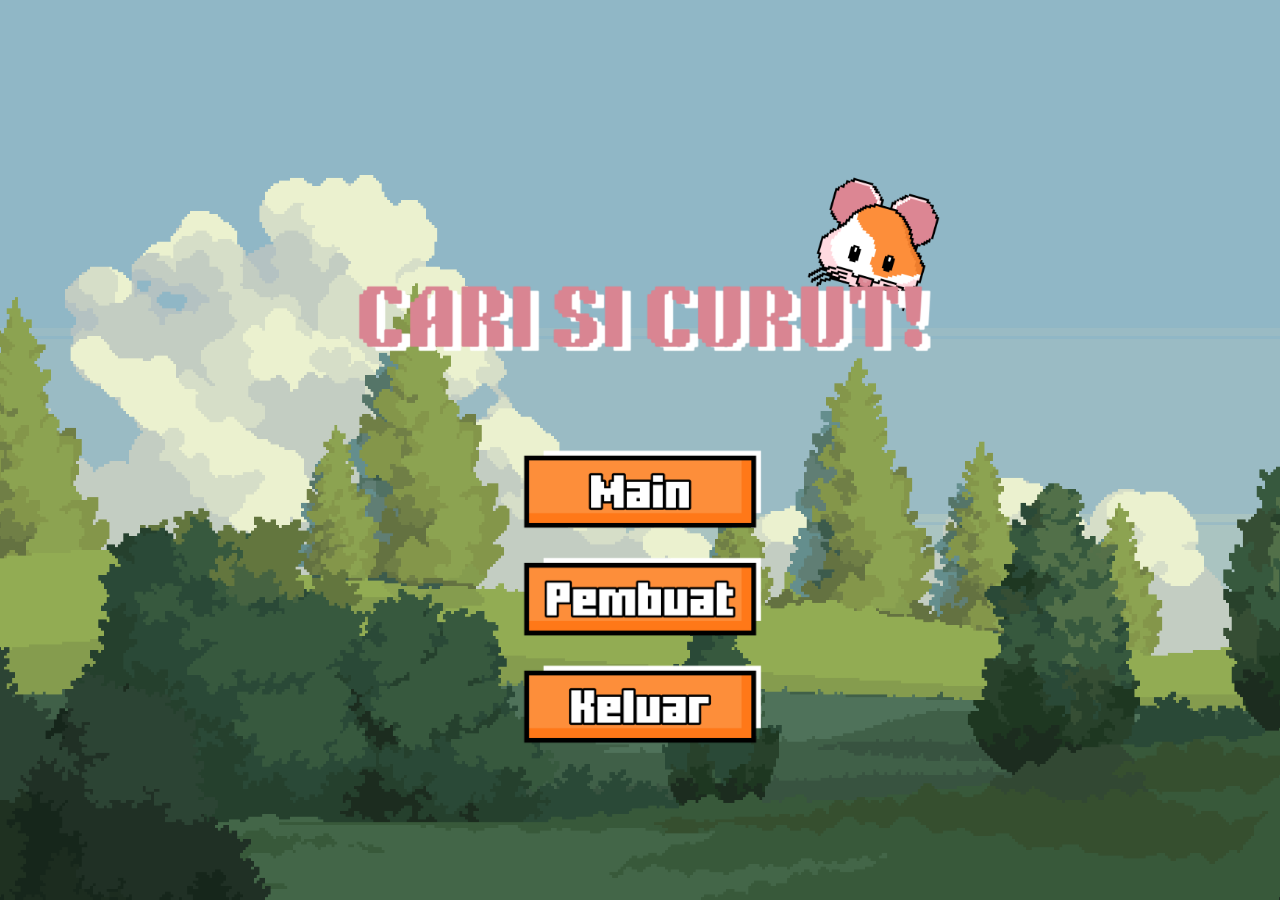
==== index.html @ b4cd2635 "first commit" ====
<!DOCTYPE html>
<html lang="id">
<head>
    <meta charset="UTF-8">
    <meta name="viewport" content="width=device-width, initial-scale=1.0">
    <title>Cari Si Curut!</title>
    <link rel="stylesheet" href="style.css">
</head>
<body>
    <div class="container">
        <img src="assets/gui/judul_game.png" alt="Judul Cari Si Curut" class="judul-game">
        <div class="menu">
            <img src="assets/gui/tombol_main.png" class="tombol" onclick="mulaiGame()">
            <img src="assets/gui/tombol_pembuat.png" class="tombol" onclick="pembuatGame()">
            <img src="assets/gui/tombol_keluar.png" class="tombol" onclick="keluarGame()">
        </div>
    </div>
    <script src="main.js"></script>
</body>
</html>
---- style.css ----
body {
    margin: 0;
    padding: 0;
    font-family: 'Pixel', sans-serif;
    background: url('assets/background/background.png') no-repeat center center fixed;
    background-size: cover;
    display: flex;
    justify-content: center;
    align-items: center;
    height: 100vh;
}

.container {
    text-align: center;
    display: flex;
    flex-direction: column;
    align-items: center;
    padding: 0; /* Hilangkan padding */
    gap: 0; /* Tidak ada jarak antar elemen */
}

.judul-game {
    width: 600px; /* Sesuaikan ukuran judul */
    margin: -20px 0; /* Jarak negatif antar elemen */
}

.curut {
    width: 100px;
    height: 100px;
    margin: -10px 0; /* Jarak negatif antar elemen */
}

.tombol {
    width: 280px;
    cursor: pointer;
    display: block;
    margin: -50px 0; /* Jarak negatif antar tombol */
    transition: transform 0.1s, filter 0.2s;
}

.tombol:hover {
    filter: brightness(1.2);
}

.tombol:active {
    transform: scale(0.95);
}
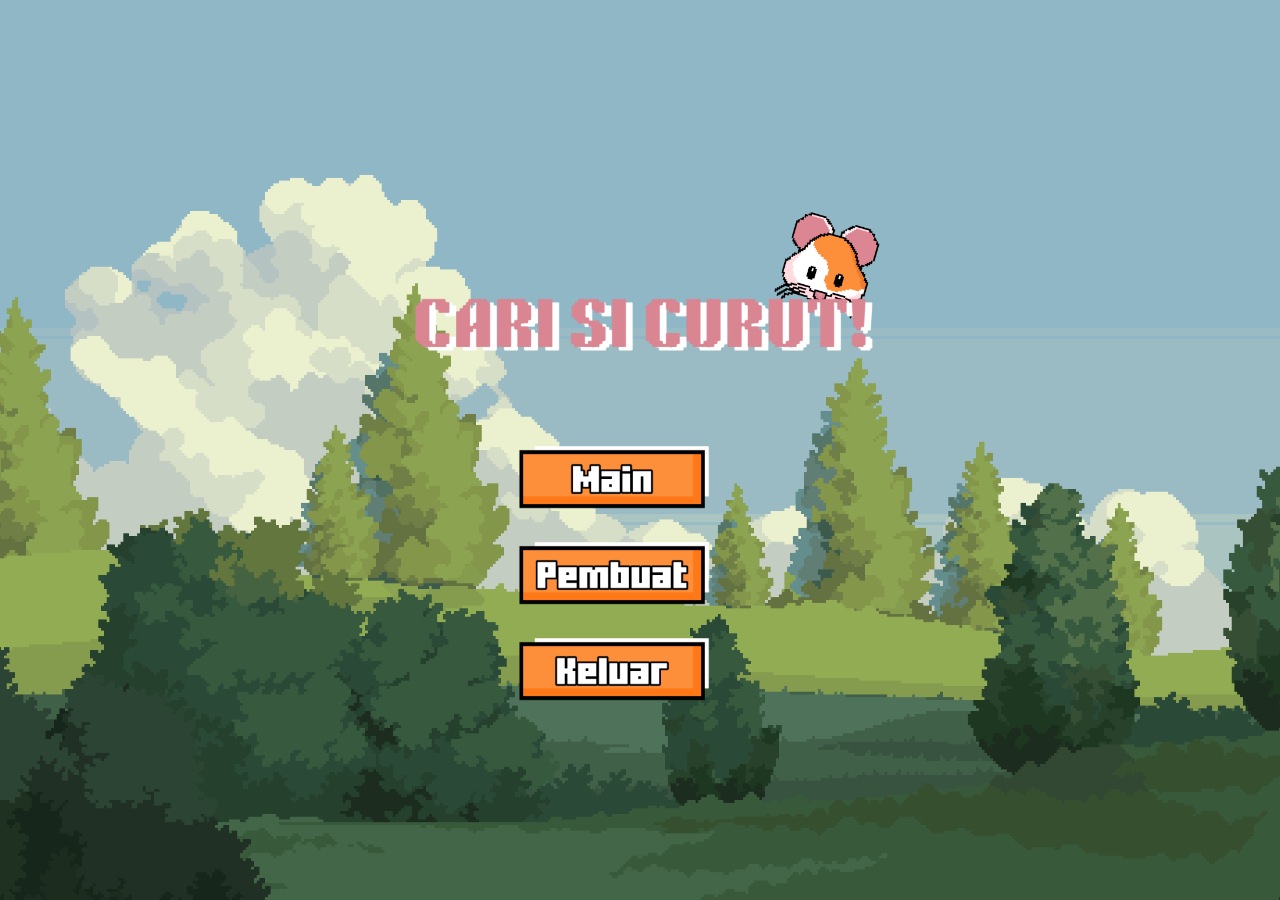
==== commit ff044056: "agar hp bisa main" ====
--- a/index.html
+++ b/index.html
@@ -5,6 +5,7 @@
     <meta name="viewport" content="width=device-width, initial-scale=1.0">
     <title>Cari Si Curut!</title>
     <link rel="stylesheet" href="style.css">
+    <link rel="icon" href="assets/gui/curut.png" type="image/png">
 </head>
 <body>
     <div class="container">
--- a/style.css
+++ b/style.css
@@ -15,26 +15,35 @@
     display: flex;
     flex-direction: column;
     align-items: center;
-    padding: 0; /* Hilangkan padding */
-    gap: 0; /* Tidak ada jarak antar elemen */
+    padding: 10px;
+    gap: 0;
+    width: 90%; /* Gunakan persentase agar fleksibel */
+    max-width: 600px;
 }
 
 .judul-game {
-    width: 600px; /* Sesuaikan ukuran judul */
-    margin: -20px 0; /* Jarak negatif antar elemen */
+    width: 80%; /* Sesuaikan ukuran agar responsif */
+    max-width: 600px;
+    margin: -10px 0;
+    transition: all 0.5s ease 0s;
+}
+
+.judul-game:hover {
+    transform: rotate(2deg);
 }
 
 .curut {
-    width: 100px;
-    height: 100px;
-    margin: -10px 0; /* Jarak negatif antar elemen */
+    width: 80px;
+    height: 80px;
+    margin: -10px 0;
 }
 
 .tombol {
-    width: 280px;
+    width: 80%; /* Gunakan persentase untuk fleksibilitas */
+    max-width: 280px;
     cursor: pointer;
     display: block;
-    margin: -50px 0; /* Jarak negatif antar tombol */
+    margin: -30px 0;
     transition: transform 0.1s, filter 0.2s;
 }
 
@@ -46,4 +55,26 @@
     transform: scale(0.95);
 }
 
+/* Responsif untuk layar kecil */
+@media (max-width: 768px) {
+    .container {
+        width: 100%;
+        padding: 10px;
+    }
 
+    .judul-game {
+        width: 90%;
+        margin: -5px 0;
+    }
+
+    .curut {
+        width: 70px;
+        height: 70px;
+    }
+
+    .tombol {
+        width: 90%;
+        max-width: 200px;
+        margin: -20px 0;
+    }
+}
